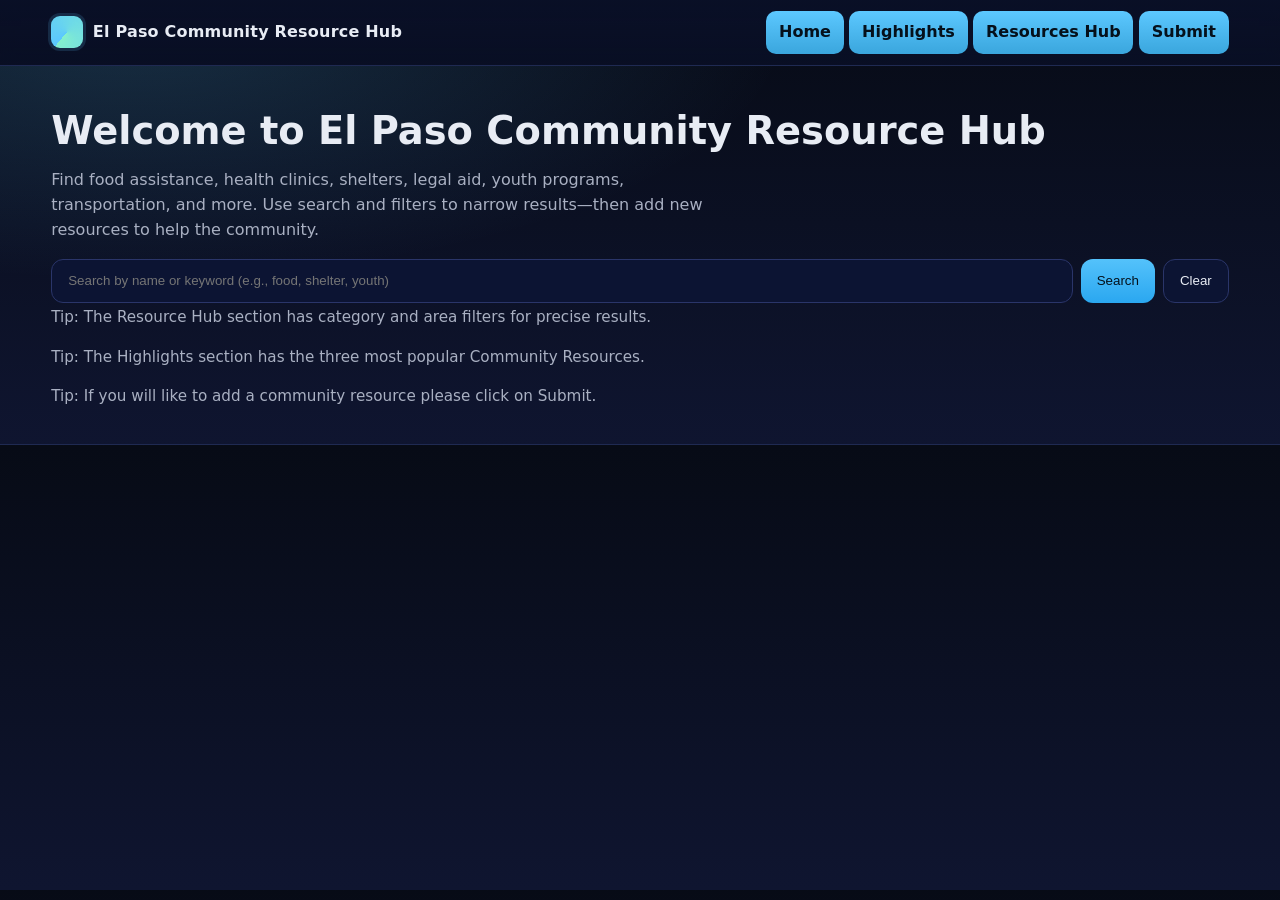
==== Webmaster - Copy/index.html @ b13d81ec "Developing Webmaster" ====
<!DOCTYPE html>
<html lang="en">
<head>
  <meta charset="utf-8" />
  <meta name="viewport" content="width=device-width, initial-scale=1" />
  <title>Community of El Paso Resource Hub</title>
  <meta name="description" content="A searchable, filterable directory of community resources with highlights and a submission form." />
  <style>
    :root{
      --bg:#0b1020; --surface:#121a33; --elev:#18214a;
      --brand:#5cc8ff; --brand-2:#8af5c6; --accent:#54c2fb;
      --text:#e8ecf4; --muted:#a9b0c2;
      --chip:#243364; --ring: rgba(92,200,255,.35);
      --ok:#4ade80; --warn:#f59e0b;
      --radius:14px; --shadow:0 10px 24px rgba(0,0,0,.35);
    }
    *{box-sizing:border-box}
    html{scroll-behavior:smooth}
    html,body{margin:0;background:linear-gradient(180deg,#070b16 0%, #0f1530 100%);color:var(--text);font:16px/1.55 system-ui,-apple-system,Segoe UI,Roboto,Inter,Arial}
    a{color:var(--brand);text-decoration:none}
    .container{width:min(1200px,92%);margin-inline:auto}

    /* Skip to content (accessibility) */
    .skip-link{position:absolute;left:-9999px;top:auto;width:1px;height:1px;overflow:hidden}
    .skip-link:focus{position:fixed;left:1rem;top:1rem;width:auto;height:auto;background:#000;color:#fff;padding:.5rem .75rem;border-radius:.5rem;z-index:9999}

    /* NAVBAR */
    header.navbar{
      position:sticky; top:0; z-index:1000;
      backdrop-filter: saturate(120%) blur(8px);
      background:linear-gradient(180deg,rgba(10,16,40,.9),rgba(10,16,40,.7));
      border-bottom:1px solid #1f2a52;
    }
    .nav-inner{display:flex;align-items:center;justify-content:space-between;gap:.8rem;padding:.7rem 0}
    .brand{display:flex;align-items:center;gap:.6rem;font-weight:800;letter-spacing:.2px}
    .brand-badge{
      width:32px;height:32px;border-radius:9px;
      background:conic-gradient(from 220deg,var(--brand),var(--brand-2));
      box-shadow:0 0 24px rgba(92,200,255,.25) inset, 0 0 0 3px rgba(92,200,255,.15);
    }
    nav ul{display:flex;gap:.35rem;list-style:none;margin:0;padding:0;flex-wrap:wrap}
    nav a{display:block;padding:.55rem .8rem;border-radius:10px;color:var(--text)}
    nav a:hover, nav a:focus{background:rgba(92,200,255,.14);outline:none}
    .cta{background:linear-gradient(180deg,var(--brand),#3aa6dd);color:#05101b;font-weight:800}

    /* HOME / HERO */
    .hero{padding:2rem 0 1.2rem;border-bottom:1px solid #1f2a52;
      background:radial-gradient(1100px 420px at 10% -10%, rgba(92,200,255,.18), transparent 60%)}
    .hero h1{font-size:clamp(1.6rem,3vw,2.4rem);margin:.2rem 0 .5rem}
    .hero p{color:var(--muted);max-width:65ch;margin:.2rem 0 1rem}
    .searchbar{display:flex;gap:.5rem;flex-wrap:wrap}
    .searchbar input[type="search"]{
      flex:1 1 340px;padding:.85rem 1rem;border-radius:12px;border:1px solid #2a3569;background:#0c1433;color:var(--text)
    }
    .btn{padding:.75rem 1rem;border-radius:12px;border:1px solid #2a3569;background:#0c1433;color:var(--text);cursor:pointer}
    .btn.primary{background:linear-gradient(180deg,#54c2fb,#2aa7f0);border:0;color:#05121c}
    .btn:focus{outline:2px solid transparent;box-shadow:0 0 0 3px var(--ring)}

    /* SECTIONS & CARDS (you can remove if you already have your own hub) */
    section{padding:1.8rem 0}
    h2{font-size:1.35rem;margin:0 0 .8rem}
    .grid{display:grid;gap:1rem}
    @media (min-width:760px){.grid.cols-2{grid-template-columns:repeat(2,1fr)}}
    @media (min-width:980px){.grid.cols-3{grid-template-columns:repeat(3,1fr)}}
    .card{background:linear-gradient(180deg, #12193a 0%, #0e1636 100%);border:1px solid #1f2a52;border-radius:var(--radius);padding:1rem;box-shadow:var(--shadow)}
    .badge{display:inline-block;padding:.25rem .55rem;border-radius:999px;background:#22306a;color:#cfe1ff;font-size:.75rem;margin-right:.35rem}
    .meta{color:var(--muted);font-size:.95rem}
    .tag{background:rgba(92,200,255,.16);border:1px solid rgba(92,200,255,.28);padding:.18rem .5rem;border-radius:999px;font-size:.75rem;margin-right:.35rem}

    footer{padding:1.6rem 0;border-top:1px solid #1f2a52;color:#b8c2d9}
    .mono{font-family:ui-monospace,SFMono-Regular,Menlo,Consolas,monospace;font-size:.85rem;color:#9fb4e6}
  </style>
</head>
<body>
  <!-- Skip link for keyboard users -->
  <a class="skip-link" href="#main">Skip to main content</a>

  <!-- NAVIGATION BAR -->
  <header class="navbar" role="banner">
    <div class="container nav-inner">
      <div class="brand" aria-label="Website brand">
        <span class="brand-badge" aria-hidden="true"></span>
        <span>El Paso Community Resource Hub</span>
      </div>
      <nav role="navigation" aria-label="Primary">
        <ul>
          <li><a href="index.html" class='cta'>Home</a></li>
          <li><a href="highlights.html" class='cta'>Highlights</a></li>
          <li><a href="hub.html" class='cta'>Resources Hub</a></li>
          <li><a href="submit.html" class='cta'>Submit</a></li>
          
        </ul>
      </nav>
    </div>
  </header>

  <!-- HOME PAGE (HERO) -->
  <section id="home" class="hero" role="region" aria-labelledby="hero-title">
    <div class="container">
      <h1 id="hero-title">Welcome to El Paso Community Resource Hub</h1>
      <p>Find food assistance, health clinics, shelters, legal aid, youth programs, transportation, and more. Use search and filters to narrow results—then add new resources to help the community.</p>

      <!-- Global search that scrolls you to the Hub -->
      <div class="searchbar" role="search">
        <input id="globalSearch" type="search" placeholder="Search by name or keyword (e.g., food, shelter, youth)" aria-label="Search resources" />
        <button class="btn primary" id="searchBtn">Search</button>
        <button class="btn" id="clearSearchBtn">Clear</button>
      </div>
      <p class="meta">Tip: The Resource Hub section has category and area filters for precise results.</p>
      <p class="meta">Tip: The Highlights section has the three most popular Community Resources.</p>
      <p class="meta">Tip: If you will like to add a community resource please click on Submit.</p>
    </div>
  </section>
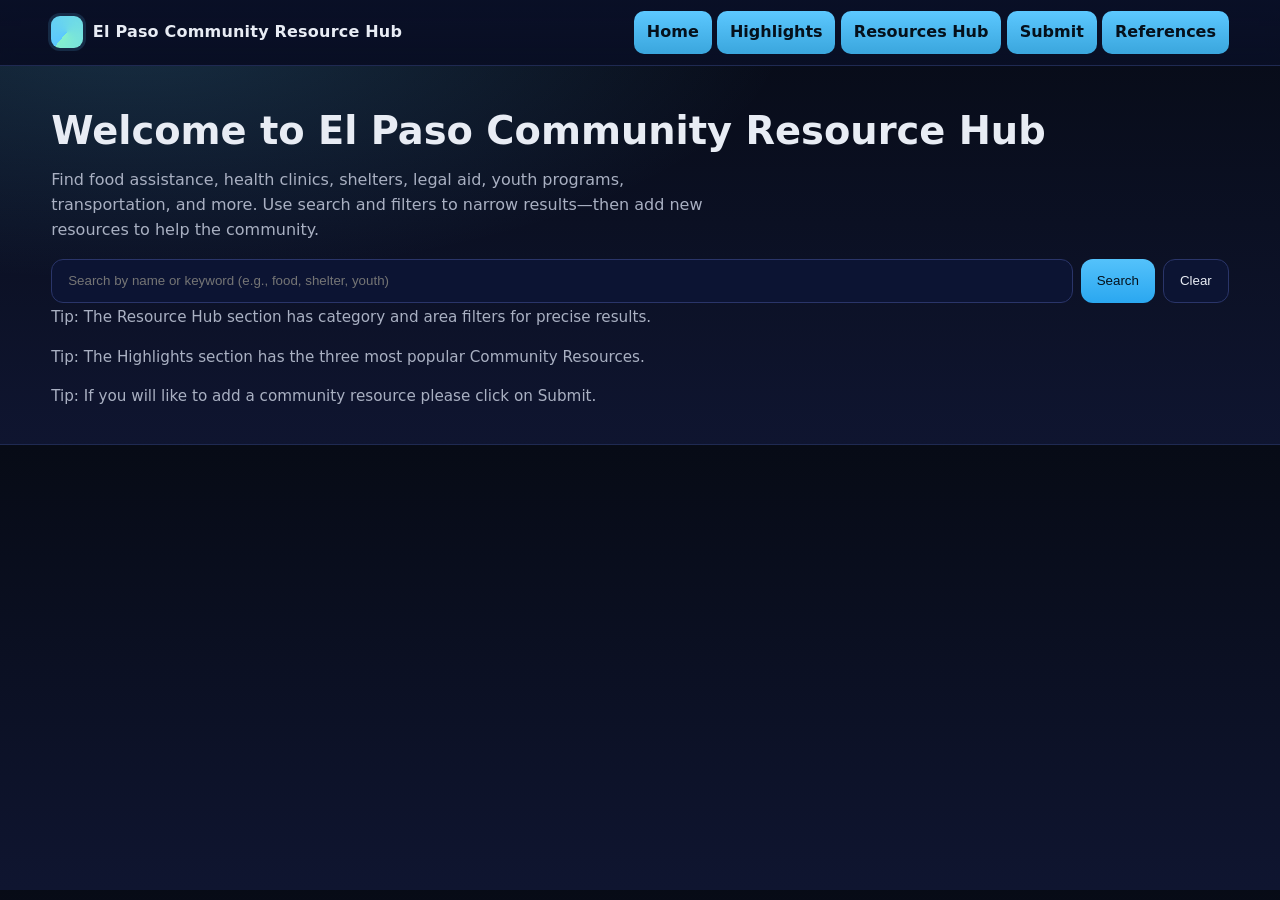
==== commit 73f33500: "Added references" ====
--- a/Webmaster - Copy/index.html
+++ b/Webmaster - Copy/index.html
@@ -88,6 +88,7 @@
           <li><a href="highlights.html" class='cta'>Highlights</a></li>
           <li><a href="hub.html" class='cta'>Resources Hub</a></li>
           <li><a href="submit.html" class='cta'>Submit</a></li>
+          <li><a href="references.html" class='cta'>References</a></li>
           
         </ul>
       </nav>
